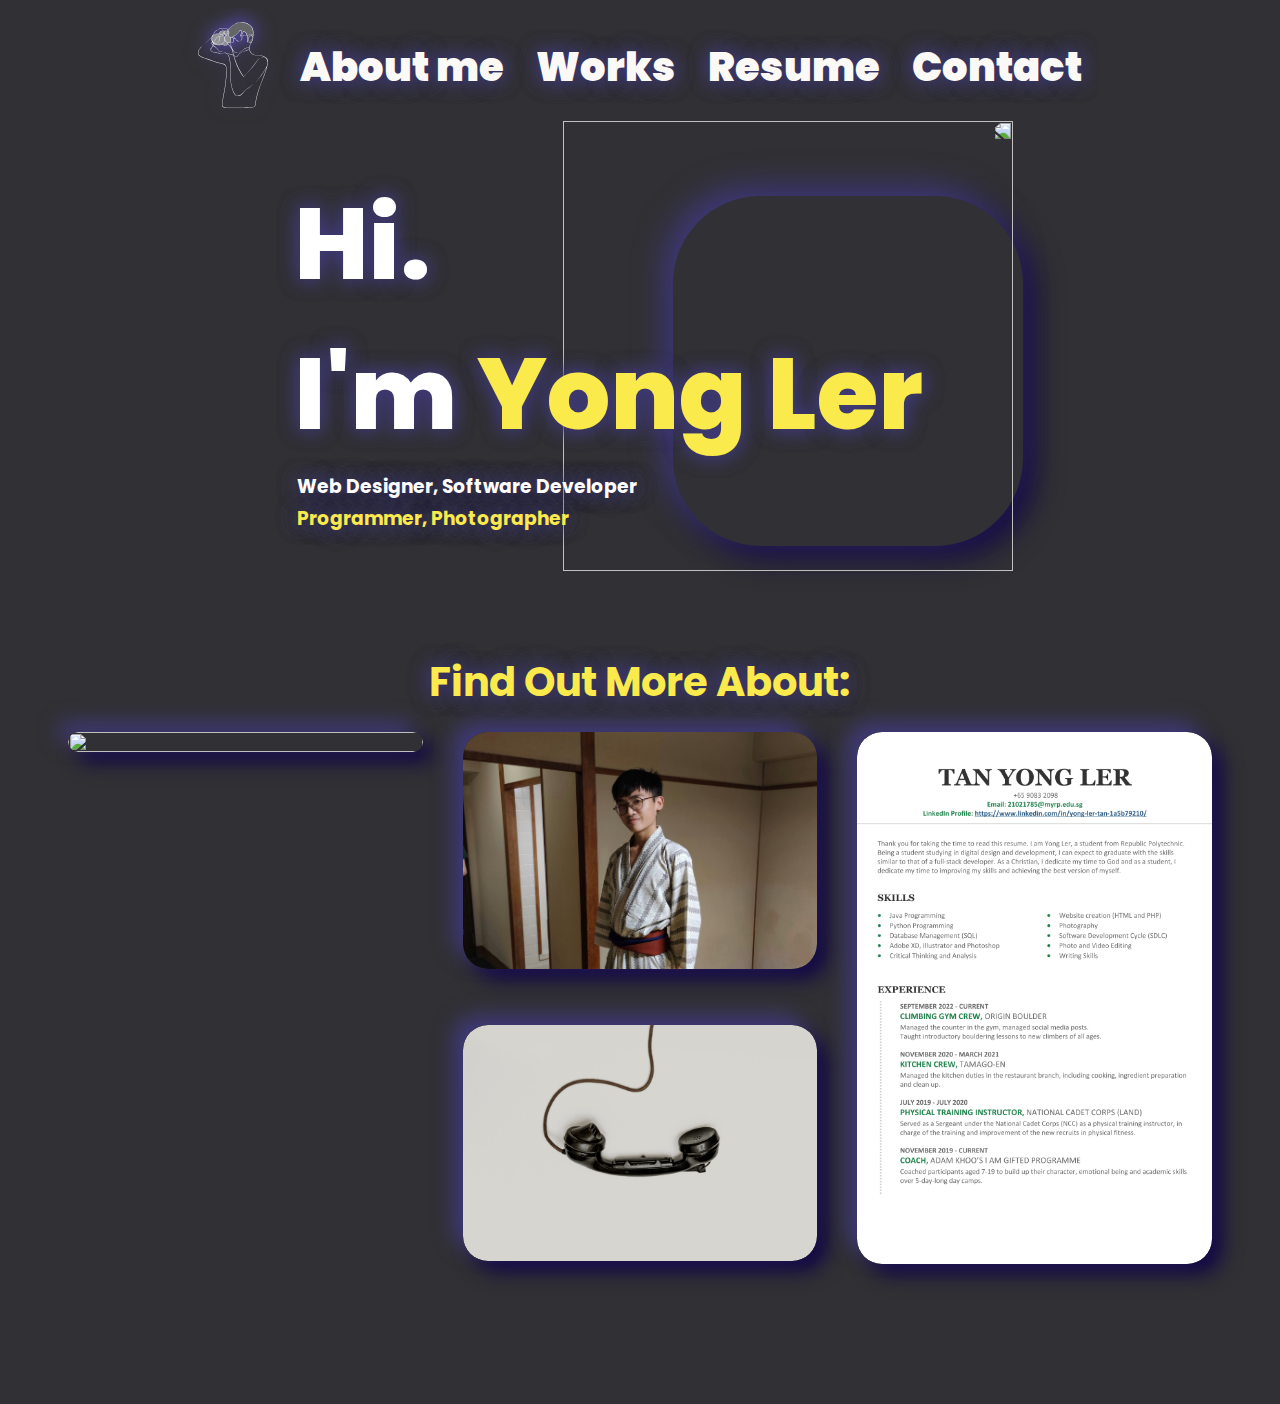
==== index.html @ 8fd996d1 "First Commit" ====
<html lang="en">

<head>
    <meta charset="UTF-8">
    <meta http-equiv="X-UA-Compatible" content="IE=edge">
    <meta name="viewport" content="width=device-width, initial-scale=1.0">
    <title>Home</title>
    <link rel="icon" href="styles/favicon.svg">
    <link rel="stylesheet" href="styles/root.css">
    <link rel="stylesheet" href="styles/navbar.css">
    <link rel="stylesheet" href="styles/index.css">
    <link href='https://fonts.googleapis.com/css?family=Poppins' rel='stylesheet'>
</head>

<body>
    
<header>
    <ul class = "navbar">
        <li style="float: right; padding-top: 15px"><a href="index.html">Contact</a></li>
        <li style="float: right; padding-top: 15px"><a href="index.html">Resume</a></li>
        <li style="float: right; padding-top: 15px"><a href="work.html">Works</a></li>
        <li style="float: right; padding-top: 15px"><a href="about.html">About me</a></li>
        <li style="float: right;"><a href="index.html"><div style="min-width: 70px" class="logo"><img src="images\Personal Logo Dark BG.svg"></div></a></li>
    </ul>
</header>

    <main>
        <div style="width:100%">
            <div class="index" style="padding-right: 5vw;">
                <div style="z-index: 2;">
                    <h1>Hi.</h1>
                    <h1>I'm <alt>Yong Ler</alt>
                    </h1>
                    <h3>Web Designer, Software Developer</h3>
                    <h3>
                        <alt>Programmer, Photographer</alt>
                    </h3>
                </div>
                <div class="photoframe">
                    <img src="images/me2.png" alt="" style="z-index: 1;">
                    <div class="box">
                    </div>
                </div>


            </div>
        </div>
        <div style="text-align: center; font-size: 40px; color: #faea4c; font-weight: bold">
            Find Out More About:
        </div>
        <div style="text-align:center">
            <div class="container">
                    <div class="col">
                        <div class="card" onclick="location.href='work.html'"><img src="images/Home-Works.jpg" style="width: 100%; border-radius: 25px; "><div class="overlay-text">My Works</div></div>
                    </div>
                    <div class="col-middle">
                        <div class="card" onclick="location.href='about.html'"><img src="images/Home-Me.jpg" style="width: 100%; border-radius: 25px; "><div class="overlay-text">Me</div></div>
                        <span style="margin-bottom:10%"></span>
                        <div class="card" onclick="location.href='contact.html'"><img src="images/Home-Contact.jpg" style="width: 100%; border-radius: 25px; "><div class="overlay-text">My Contact</div></div>
                    </div>
                    <div class="col">
                        <div class="card" onclick="location.href='resume.html'"><img src="images/Home-Resume.png" style="width: 100%; border-radius: 25px; "><div class="overlay-text">My Resume</div></div>
                    </div>
            </div>
    </main>
</body>

</html>
---- styles/root.css ----
@import url('https://fonts.cdnfonts.com/css/proxima-nova-2');

:root {
    /*font-family:  "Proxima Nova", "Courier New", monospace;*/
      font-family: 'Poppins';
    
    /* default colorscheme */
    --bg-c: #313034;
    --text-c: #faf9f5;
    --accent-c: #faea4c;
    --shadow-c: #3f3a77;
    --shadow-d: #110647;
    /* colour scheme*/
    color: var(--text-c);
    background-color: var(--bg-c);
    text-shadow: 0px 0px 20px var(--shadow-c),0px 0px 20px var(--shadow-c);

    max-width: 1200px;
    margin: 0 auto;
    padding: 0 20px;

}

#lightmode {
    /*empty for now, change colors later*/
    --bg-c: #FFF;
    --text-c: #000;
    --accent-c: #faea4c;
    --shadow-c: #3f3a77;
}

alt {
  color: var(--accent-c);
}
---- styles/navbar.css ----
header{
    display: flex;
	justify-content: center;
	align-items: center;
}

ul {
    list-style-type: none;
    margin: 0;
    padding: 0;
    overflow: hidden;
    background-color: var(--bg-c);
}

li a{
    display: block;
    color: var(--text-c);
    text-align: center;
    padding: 14px 16px;
    text-decoration: none;
    transition: .5s;
    font-size: 40px;
    font-weight: 900;
}
li button {
    background-color: var(--bg-c);
    border: none;
    color: var(--text-c);
    padding: 14px 8px;
    text-align: center;
    text-decoration: none;
    display: inline-block;
    font-size:medium;
}
li input {
    display: block;
    color: var(--bg-c);
    text-align: center;
}
li a:hover:not(.active),
li button:hover:not(.active) {
    color: var(--accent-c);
    transition: .5s;
}
li a div .logo{
    background-image: url("/images/Personal\ Logo\ Light\ BG.svg");
    height: 100%;
    width: auto;
    min-height: 30px;
    background-repeat: no-repeat;
    background-position: center;
    background-size: cover;
} 
/* li a div .logo:active{
    background-image: url("/images/Personal\ Logo\ Dark\ BG.svg");
    height: 100%;
    width: auto;
    min-height: 30px;
    background-repeat: no-repeat;
    background-position: center;
    background-size: cover;
} */
li a.active,
li button.active {
    color: var(--accent-c);
    
}
/* li a.active:before,
li button.active:before {
    content:'';
    position: absolute;
    width: 60px;
    height: 50px;
    margin: auto;
    z-index: -1;
    border: 1px solid purple;
    border-radius: 5px;
    left:40px;
} */
---- styles/index.css ----
.index {
    display: -webkit-box;
    display: -ms-flexbox;
    display: flex;
    -webkit-box-orient: horizontal;
    -webkit-box-direction: normal;
    flex-wrap: wrap;
    justify-content: center;
    max-width: 650px;
    margin: auto;
    margin-bottom: 100px;
    min-height: 400px;
    align-content: center;
    font: bolder;
    color: white;
    
}
.index h1 {
    font-size: 100px;
    font: bolder;
    margin: 0;
    word-spacing: 1px;
    font-weight: 800;
}

h3{
    margin: 3px;
}

main {
    margin-top: 30px;
}

.index .photoframe {
    justify-content: center;
    position: relative;
    right: 250px;
}

.index .photoframe img {
    width: auto;
    height: 450px;
    position: absolute;
    bottom: -35px;
    right: -340px;
    margin:2%;
    transform: scaleX(-1);
}

.index .photoframe .box {
    display: block;
    position: absolute;
    background: var(--bg-c);
    bottom: -10px;
    width: 350px;
    height: 350px;
    border-radius: 25%;
    margin:2%;
    box-shadow: -10px -10px 30px var(--shadow-c), 10px 10px 30px var(--shadow-d);
}

article {
    display: inline-block;
    width: 30%;
}



.container {
    display: -webkit-box;
    display: -ms-flexbox;
    display: flex;
    -webkit-box-orient: horizontal;
    -webkit-box-direction: normal;
    flex-wrap: wrap;
    justify-content: center;
    margin: auto;
    margin-bottom: 100px;
    min-height: 400px;
    align-content: center;
    font: bolder;
    color: white;
    width: 100%;
}

.row {
    display: flex;
    flex-direction: row;
    align-items: flex-start;
    width: 100%;
    height: 200px;
    padding: 20px;
    box-sizing: border-box;
    position: relative;
}

.col {
    display: flex;
    flex-direction: column;
    justify-content: center;
    align-items: center;
    flex-basis: 30%;
    flex: 1;
    height: 100%;
    box-sizing: border-box;
    padding: 20px;
    width: 30%;
}

.col-middle {
    flex-basis: 40%;
    display: flex;
    flex-direction: column;
    align-items: center;
    justify-content: space-between;
    flex: 1;
    height: 100%;
    box-sizing: border-box;
    padding: 20px;
}

.card {
    border-radius: 25px;
    box-shadow: 0px 2px 4px rgba(0,0,0,0.1);
    width: 100%;
    display: flex;
    flex-direction: column;
    flex: 1;
    box-sizing: border-box;
    margin-bottom: 20px;
    transition: 1s;
    box-shadow: -10px -10px 20px var(--shadow-c), 10px 10px 20px var(--shadow-d);
    position:relative;
    overflow: hidden;
    text-align: center;
}

.card>img {
    transition: 0.5s;
}

.card>img:hover {
    transform: scale(1.3);
    filter: blur(6px);
    transition: 0.5s;
    overflow: hidden;
}


.logo {
    filter: drop-shadow(0px 0px 10px #6a5cff);
}

.overlay-text {
    position: absolute;
    top: 50%;
    left: 50%;
    transform: translate(-50%, -50%);
    color: var(--accent-c);
    font-size: 24px;
    font-weight: bold;
    opacity: 0;
    transition: opacity 0.5s ease-in-out;
    text-shadow: 0px 0px 20px var(--shadow-d);
    
}

  
.card:hover .overlay-text {
    opacity: 1;
}


  





@media only screen and (max-width: 600px) {
    .index .photoframe {
        top: 40px;
        right: 110px;
    }
    .index .photoframe img {
        width: auto;
        height: 200px;
        bottom: 153px;
        right: -170px;
        margin:2%;
    }
    .index .photoframe .box {
        width: 150px;
        height: 150px;
        bottom: 153px;
    }
}

@media only screen and (max-width: 346px) {
    .index .photoframe {
        display: none;
    }
}
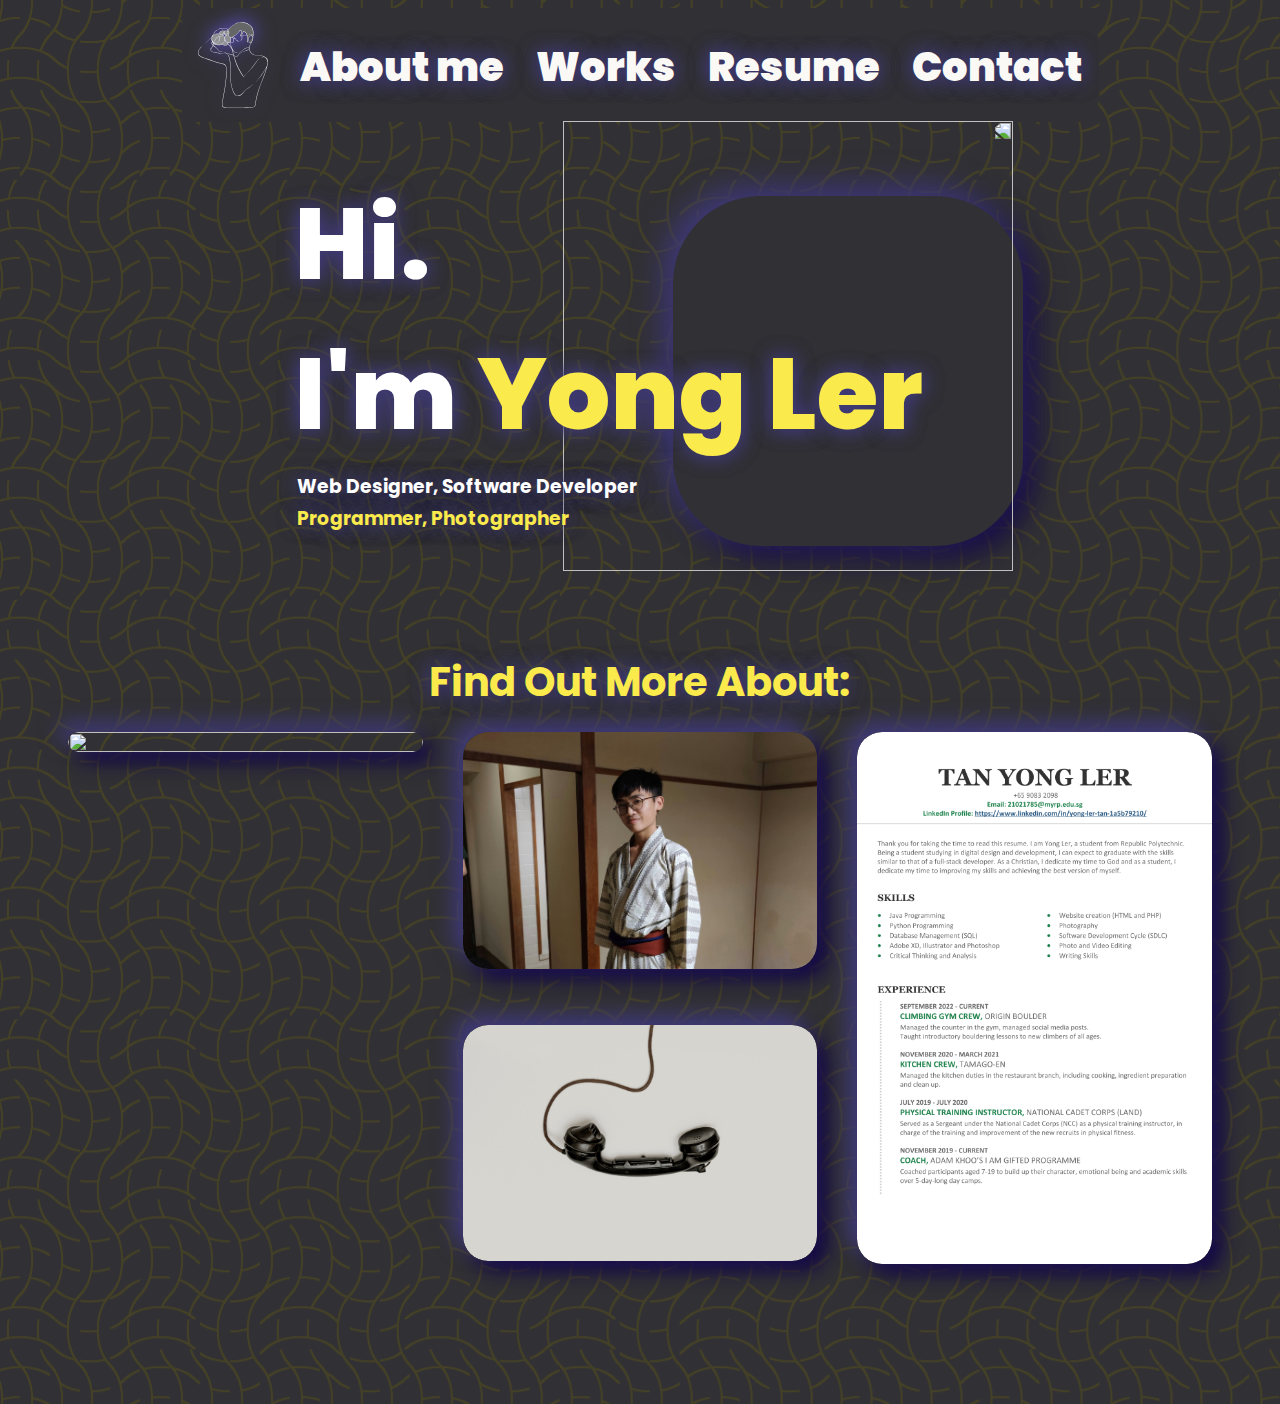
==== commit 61e4270e: "Changed width to 1200px" ====
--- a/index.html
+++ b/index.html
@@ -4,21 +4,22 @@
 <head>
     <meta charset="UTF-8">
     <meta http-equiv="X-UA-Compatible" content="IE=edge">
-    <meta name="viewport" content="width=device-width, initial-scale=1.0">
+    <!--<meta name="viewport" content="width=device-width, initial-scale=1.0">-->
+    <meta name="viewport" content="width=1200px">
     <title>Home</title>
-    <link rel="icon" href="styles/favicon.svg">
     <link rel="stylesheet" href="styles/root.css">
     <link rel="stylesheet" href="styles/navbar.css">
     <link rel="stylesheet" href="styles/index.css">
     <link href='https://fonts.googleapis.com/css?family=Poppins' rel='stylesheet'>
+    <link rel="icon" type="image/x-icon" href="/images/favicon.ico">
 </head>
 
 <body>
     
 <header>
     <ul class = "navbar">
-        <li style="float: right; padding-top: 15px"><a href="index.html">Contact</a></li>
-        <li style="float: right; padding-top: 15px"><a href="index.html">Resume</a></li>
+        <li style="float: right; padding-top: 15px"><a href="contact.html">Contact</a></li>
+        <li style="float: right; padding-top: 15px"><a href="resume.html">Resume</a></li>
         <li style="float: right; padding-top: 15px"><a href="work.html">Works</a></li>
         <li style="float: right; padding-top: 15px"><a href="about.html">About me</a></li>
         <li style="float: right;"><a href="index.html"><div style="min-width: 70px" class="logo"><img src="images\Personal Logo Dark BG.svg"></div></a></li>
--- a/styles/root.css
+++ b/styles/root.css
@@ -19,6 +19,8 @@
     margin: 0 auto;
     padding: 0 20px;
 
+    
+
 }
 
 #lightmode {
@@ -33,3 +35,15 @@
   color: var(--accent-c);
 }
 
+html {
+  --s: 140px; /* control the size */
+  
+  --_g: var(--bg-c) 52%,#444126 /* first color */ 54% 57%,#00000000 59%; 
+  background: 
+   radial-gradient(farthest-side at -33.33% 50%,var(--_g)) 0 calc(var(--s)/2),
+   radial-gradient(farthest-side at 50% 133.33%,var(--_g)) calc(var(--s)/2) 0,
+   radial-gradient(farthest-side at 133.33% 50%,var(--_g)),
+   radial-gradient(farthest-side at 50% -33.33%,var(--_g)),
+   var(--shadow-c); /* second color */
+  background-size: calc(var(--s)/4.667) var(--s),var(--s) calc(var(--s)/4.667);
+}
--- a/styles/index.css
+++ b/styles/index.css
@@ -171,8 +171,6 @@
 }
 
 
-  
-
 
 
 
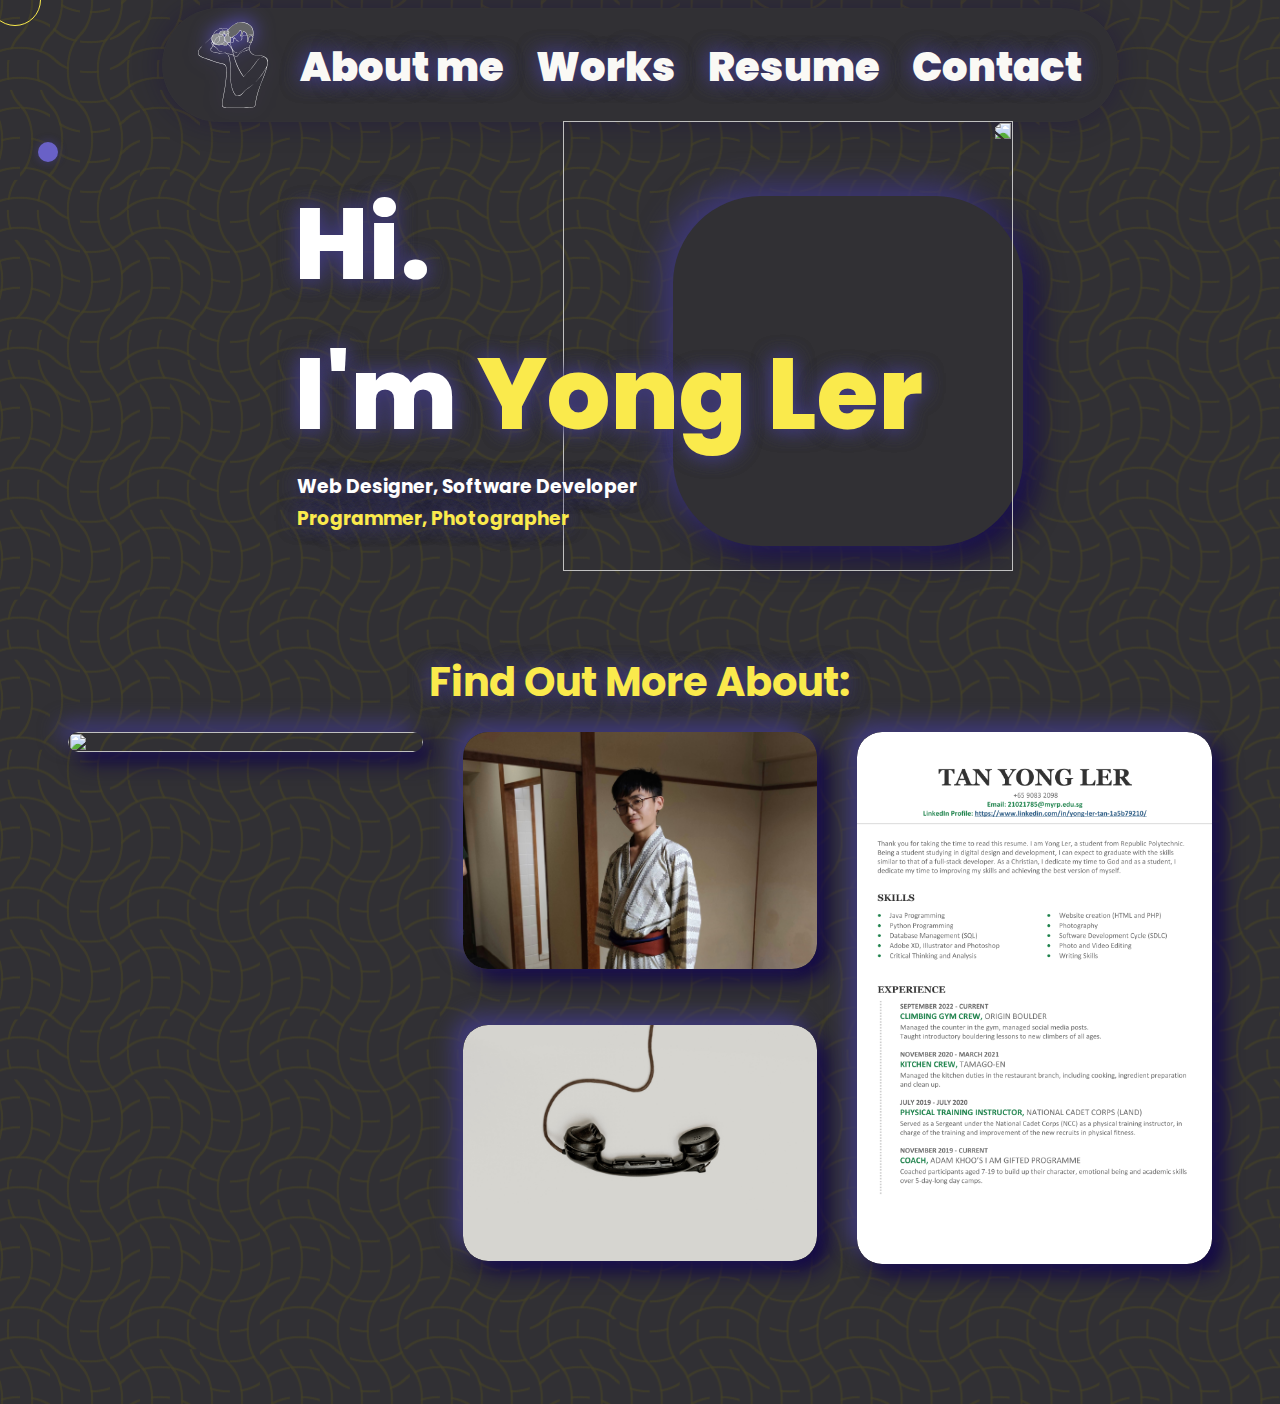
==== commit 3a6c823c: "Added Custom Cursor" ====
--- a/index.html
+++ b/index.html
@@ -1,4 +1,3 @@
-
 <html lang="en">
 
 <head>
@@ -11,7 +10,7 @@
     <link rel="stylesheet" href="styles/navbar.css">
     <link rel="stylesheet" href="styles/index.css">
     <link href='https://fonts.googleapis.com/css?family=Poppins' rel='stylesheet'>
-    <link rel="icon" type="image/x-icon" href="/images/favicon.ico">
+    <link rel="icon" type="image/x-icon" href="images/favicon.ico">
 </head>
 
 <body>
@@ -20,13 +19,23 @@
     <ul class = "navbar">
         <li style="float: right; padding-top: 15px"><a href="contact.html">Contact</a></li>
         <li style="float: right; padding-top: 15px"><a href="resume.html">Resume</a></li>
-        <li style="float: right; padding-top: 15px"><a href="work.html">Works</a></li>
+        <li style="float: right;" class="dropdown">
+            <a href="work.html" class="dropbtn">Works</a>
+            <div class="dropdown-content">
+                <a href="designs.html">Designs</a>
+                <a href="websites.html">Websites</a>
+                <a href="photos.html">Photographs</a>
+                <a href="apps.html">Applications</a>
+            </div>
+        </li>
         <li style="float: right; padding-top: 15px"><a href="about.html">About me</a></li>
         <li style="float: right;"><a href="index.html"><div style="min-width: 70px" class="logo"><img src="images\Personal Logo Dark BG.svg"></div></a></li>
     </ul>
 </header>
 
     <main>
+        <div class="cursor"></div>
+        <div class="cursor2"></div>
         <div style="width:100%">
             <div class="index" style="padding-right: 5vw;">
                 <div style="z-index: 2;">
@@ -65,6 +74,8 @@
                     </div>
             </div>
     </main>
+    <script src="scripts/root.js"></script>
+
 </body>
 
 </html>--- a/styles/root.css
+++ b/styles/root.css
@@ -38,7 +38,7 @@
 html {
   --s: 140px; /* control the size */
   
-  --_g: var(--bg-c) 52%,#444126 /* first color */ 54% 57%,#00000000 59%; 
+  --_g: var(--bg-c) 52%,#444126ad /* first color */ 54% 57%,#00000000 59%; 
   background: 
    radial-gradient(farthest-side at -33.33% 50%,var(--_g)) 0 calc(var(--s)/2),
    radial-gradient(farthest-side at 50% 133.33%,var(--_g)) calc(var(--s)/2) 0,
@@ -47,3 +47,70 @@
    var(--shadow-c); /* second color */
   background-size: calc(var(--s)/4.667) var(--s),var(--s) calc(var(--s)/4.667);
 }
+
+/* Scrollbar */
+::-webkit-scrollbar {
+  width: 15px;
+}
+
+/* Track */
+::-webkit-scrollbar-track-piece {
+  background-color:  var(--bg-c);
+  box-shadow: inset 0 0 1px var(--accent-c); 
+}
+
+/* Handle */
+::-webkit-scrollbar-thumb {
+  background:  var(--shadow-c);
+  /*box-shadow: inset 0 0 10px var(--shadow-d);  */
+  box-shadow: 0 0 10px var(--shadow-d);
+  border-radius: 100px;
+}
+
+/* Handle on hover */
+::-webkit-scrollbar-thumb:hover {
+  background: var(--shadow-c); 
+}
+
+* {
+  cursor: none;
+}
+
+.cursor {
+  width: 50px;
+  height: 50px;
+  border-radius: 100%;
+  border: 1px solid var(--accent-c);
+  transition: all 200ms ease-out;
+  position: fixed;
+  pointer-events: none;
+  left: 0;
+  top: 0;
+  transform: translate(calc(-50% + 15px), -50%);
+  z-index: 9999;
+}
+
+.cursor2 {
+  width: 20px;
+  height: 20px;
+  border-radius: 100%;
+  background-color: #7168d8;
+  opacity: .9;
+  position: fixed;
+  transform: translate(-50%, -50%);
+  pointer-events: none;
+  transition: width .3s, height .3s, opacity .3s;
+  z-index: 9999;
+  box-shadow: 0 0 10px var(--shadow-c);;
+}
+
+.hover {
+  background-color: var(--shadow-d);
+  opacity: 0.5;
+}
+
+.cursorinnerhover {
+  width: 50px;
+  height: 50px;
+  opacity: .5;
+}--- a/styles/navbar.css
+++ b/styles/navbar.css
@@ -2,14 +2,19 @@
     display: flex;
 	justify-content: center;
 	align-items: center;
+    margin-bottom: 30px;
 }
 
 ul {
     list-style-type: none;
     margin: 0;
-    padding: 0;
-    overflow: hidden;
+    padding: 0 20px;
+    overflow: visible;
     background-color: var(--bg-c);
+    border-radius: 100px;
+    /*box-shadow: 0 0 1000px #11064789; */
+     box-shadow: inset 0 0 2px #eeeeee0b , 0 0 30px #11064755;
+    /*box-shadow: -10px -10px 30px #3f3a7755, 10px 10px 30px #11064755;*/
 }
 
 li a{
@@ -78,3 +83,37 @@
     left:40px;
 } */
 
+li.dropdown {
+    position: relative;
+    padding-top: 15px;
+}
+
+.dropdown-content {
+    display: none;
+    position: absolute;
+    background-color: var(--bg-c);
+    min-width: 160px;
+    box-shadow: 0px 0px 30px 0px #3f3a77;
+    z-index: 999;
+    border-radius: 20px;
+}
+
+.dropdown-content a {
+    color: var(--text-c);
+    padding: 12px 16px;
+    text-decoration: none;
+    display: block;
+    font-size: 20px;
+    font-weight: 900;
+    transition: .5s;
+}
+
+.dropdown:hover .dropdown-content {
+    display: block;
+}
+
+.dropdown-content a:hover {
+    /*background-color: var(--accent-c);*/
+    color: var(--bg-c);
+    transition: .5s;
+}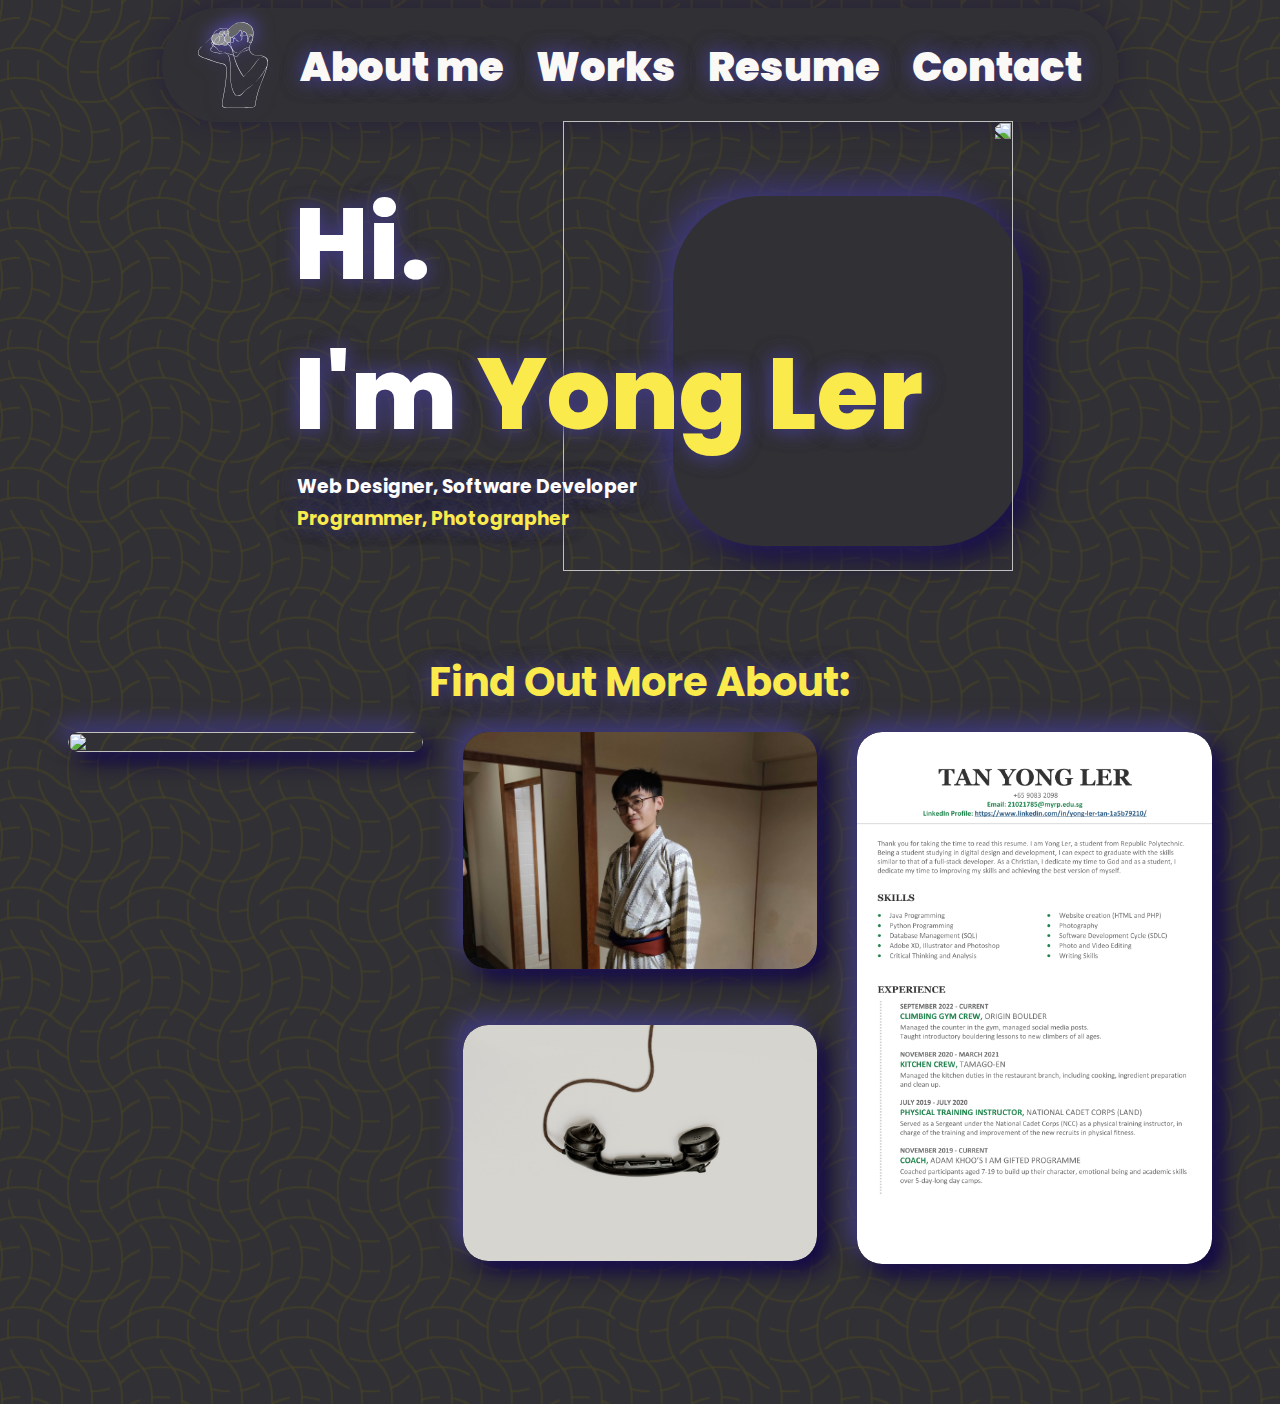
==== commit c9a53a70: "Moved custom cursor away on load" ====
--- a/index.html
+++ b/index.html
@@ -34,8 +34,10 @@
 </header>
 
     <main>
-        <div class="cursor"></div>
-        <div class="cursor2"></div>
+        <div class="cursor-container" style="left: 1000px">
+            <div class="cursor"></div>
+            <div class="cursor2"></div>
+        </div>
         <div style="width:100%">
             <div class="index" style="padding-right: 5vw;">
                 <div style="z-index: 2;">
--- a/styles/root.css
+++ b/styles/root.css
@@ -1,34 +1,34 @@
 @import url('https://fonts.cdnfonts.com/css/proxima-nova-2');
 
 :root {
-    /*font-family:  "Proxima Nova", "Courier New", monospace;*/
-      font-family: 'Poppins';
-    
-    /* default colorscheme */
-    --bg-c: #313034;
-    --text-c: #faf9f5;
-    --accent-c: #faea4c;
-    --shadow-c: #3f3a77;
-    --shadow-d: #110647;
-    /* colour scheme*/
-    color: var(--text-c);
-    background-color: var(--bg-c);
-    text-shadow: 0px 0px 20px var(--shadow-c),0px 0px 20px var(--shadow-c);
+  /*font-family:  "Proxima Nova", "Courier New", monospace;*/
+  font-family: 'Poppins';
 
-    max-width: 1200px;
-    margin: 0 auto;
-    padding: 0 20px;
+  /* default colorscheme */
+  --bg-c: #313034;
+  --text-c: #faf9f5;
+  --accent-c: #faea4c;
+  --shadow-c: #3f3a77;
+  --shadow-d: #110647;
+  /* colour scheme*/
+  color: var(--text-c);
+  background-color: var(--bg-c);
+  text-shadow: 0px 0px 20px var(--shadow-c), 0px 0px 20px var(--shadow-c);
 
-    
+  max-width: 1200px;
+  margin: 0 auto;
+  padding: 0 20px;
+
+
 
 }
 
 #lightmode {
-    /*empty for now, change colors later*/
-    --bg-c: #FFF;
-    --text-c: #000;
-    --accent-c: #faea4c;
-    --shadow-c: #3f3a77;
+  /*empty for now, change colors later*/
+  --bg-c: #FFF;
+  --text-c: #000;
+  --accent-c: #faea4c;
+  --shadow-c: #3f3a77;
 }
 
 alt {
@@ -36,16 +36,20 @@
 }
 
 html {
-  --s: 140px; /* control the size */
-  
-  --_g: var(--bg-c) 52%,#444126ad /* first color */ 54% 57%,#00000000 59%; 
-  background: 
-   radial-gradient(farthest-side at -33.33% 50%,var(--_g)) 0 calc(var(--s)/2),
-   radial-gradient(farthest-side at 50% 133.33%,var(--_g)) calc(var(--s)/2) 0,
-   radial-gradient(farthest-side at 133.33% 50%,var(--_g)),
-   radial-gradient(farthest-side at 50% -33.33%,var(--_g)),
-   var(--shadow-c); /* second color */
-  background-size: calc(var(--s)/4.667) var(--s),var(--s) calc(var(--s)/4.667);
+  --s: 140px;
+  /* control the size */
+
+  --_g: var(--bg-c) 52%, #444126ad
+    /* first color */
+    54% 57%, #00000000 59%;
+  background:
+    radial-gradient(farthest-side at -33.33% 50%, var(--_g)) 0 calc(var(--s)/2),
+    radial-gradient(farthest-side at 50% 133.33%, var(--_g)) calc(var(--s)/2) 0,
+    radial-gradient(farthest-side at 133.33% 50%, var(--_g)),
+    radial-gradient(farthest-side at 50% -33.33%, var(--_g)),
+    var(--shadow-c);
+  /* second color */
+  background-size: calc(var(--s)/4.667) var(--s), var(--s) calc(var(--s)/4.667);
 }
 
 /* Scrollbar */
@@ -55,13 +59,13 @@
 
 /* Track */
 ::-webkit-scrollbar-track-piece {
-  background-color:  var(--bg-c);
-  box-shadow: inset 0 0 1px var(--accent-c); 
+  background-color: var(--bg-c);
+  box-shadow: inset 0 0 1px var(--accent-c);
 }
 
 /* Handle */
 ::-webkit-scrollbar-thumb {
-  background:  var(--shadow-c);
+  background: var(--shadow-c);
   /*box-shadow: inset 0 0 10px var(--shadow-d);  */
   box-shadow: 0 0 10px var(--shadow-d);
   border-radius: 100px;
@@ -69,7 +73,7 @@
 
 /* Handle on hover */
 ::-webkit-scrollbar-thumb:hover {
-  background: var(--shadow-c); 
+  background: var(--shadow-c);
 }
 
 * {
@@ -101,7 +105,8 @@
   pointer-events: none;
   transition: width .3s, height .3s, opacity .3s;
   z-index: 9999;
-  box-shadow: 0 0 10px var(--shadow-c);;
+  box-shadow: 0 0 10px var(--shadow-c);
+  ;
 }
 
 .hover {
@@ -112,5 +117,5 @@
 .cursorinnerhover {
   width: 50px;
   height: 50px;
-  opacity: .5;
-}+  opacity: .9;
+}
